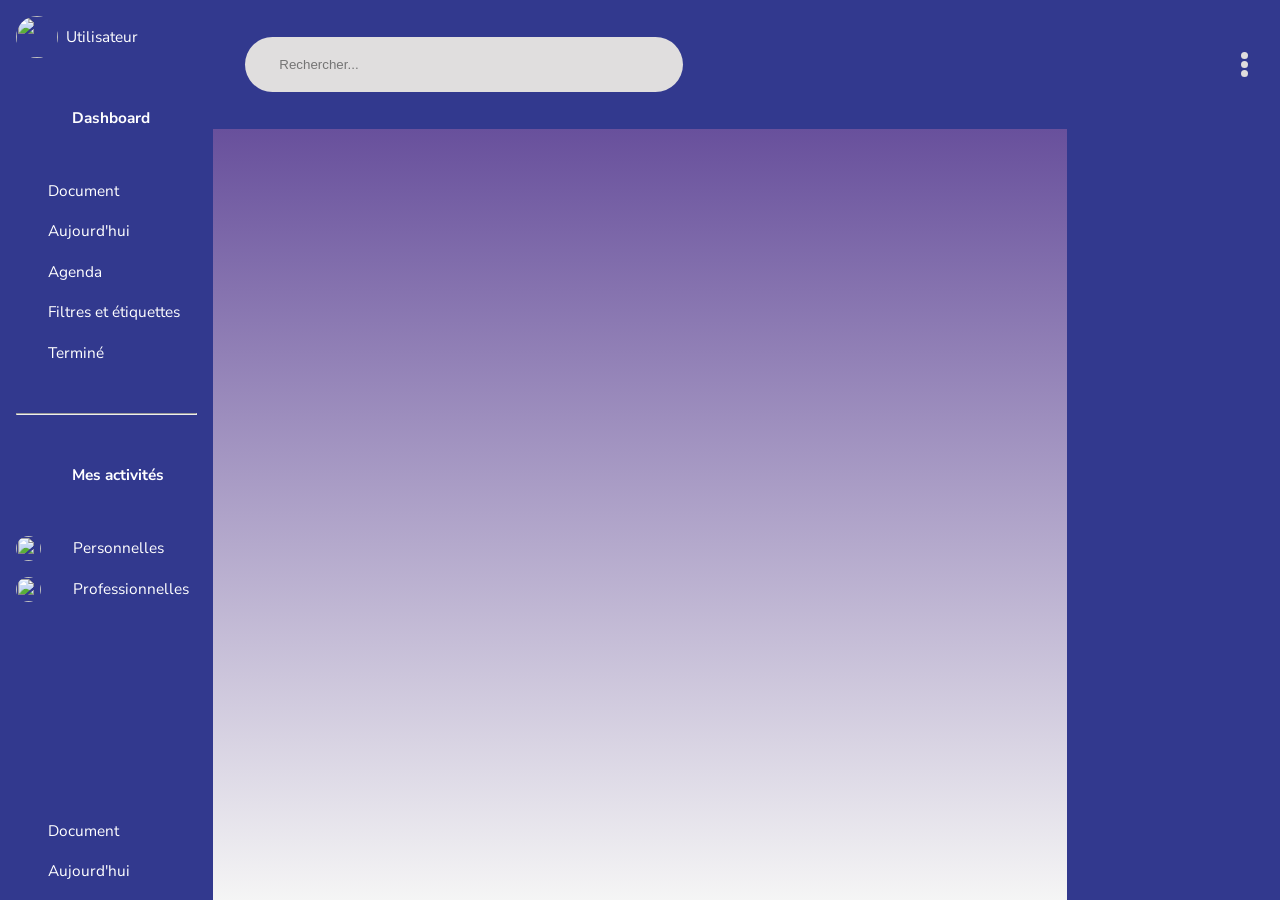
==== dashboard.html @ 20a37397 "feat(navbar): css de la navbar complet" ====
<!DOCTYPE html>
<html lang="fr">

<head>
  <meta charset="UTF-8" />
  <meta name="viewport" content="width=device-width, initial-scale=1.0" />
  <title>Document</title>
  <link rel="stylesheet" href="./assets/css/style.css" />
  <link rel="preconnect" href="https://fonts.googleapis.com" />
  <link rel="preconnect" href="https://fonts.gstatic.com" crossorigin />
  <link
    href="https://fonts.googleapis.com/css2?family=Nunito+Sans:ital,opsz,wght@0,6..12,200..1000;1,6..12,200..1000&display=swap"
    rel="stylesheet" />
  <script src="./assets/js/main.js"></script>
  <script src="https://code.iconify.design/iconify-icon/3.0.0/iconify-icon.min.js"></script>
</head>

<body class="dashboard-container">
  <header class="dashboard-header-container">

    <div class="input-text">
      <input type="text" placeholder="Rechercher..." />
      <iconify-icon icon="tabler:zoom" width="24" height="24" style="color:rgb(0, 0, 0)"></iconify-icon>
    </div>
    </div>

    <div class="burger-menu">
      <div class="burger-menu-dot"></div>
      <div class="burger-menu-dot"></div>
      <div class="burger-menu-dot"></div>
    </div>
  </header>
  <nav class="dashboard-nav-container">
    <div class="nav-header">
      <div class="nav-header-info-user">
        <div class="small-avatar-container">
          <img class="avatar"
            src="https://images.unsplash.com/photo-1580489944761-15a19d654956?q=80&w=1961&auto=format&fit=crop&ixlib=rb-4.1.0&ixid=M3wxMjA3fDB8MHxwaG90by1wYWdlfHx8fGVufDB8fHx8fA%3D%3D" />
        </div>
        <p>Utilisateur</p>
        <iconify-icon icon="fe:arrow-down" width="24" height="24" style="color:rgb(255, 255, 255)"></iconify-icon>
      </div>
      <div class="nav-header-icones">
        <iconify-icon icon="arcticons:hourlyreminder" width="24" height="24"
          style="color:rgb(255, 255, 255)"></iconify-icon>
        <iconify-icon icon="ep:menu" width="24" height="24" style="color:rgb(255, 255, 255)"></iconify-icon>
      </div>
    </div>
    <div class="dashboard-navigation-container">
      <p class="navigation-title">Dashboard</p>

      <ul class="navigation">
        <li>
          <iconify-icon icon="mingcute:shopping-bag-2-fill" width="24" height="24"
            style="color:rgb(255, 255, 255)"></iconify-icon>
          <p>Document</p>
        </li>

        <li> <iconify-icon icon="fluent-mdl2:event-date" width="24" height="24"
            style="color:rgb(255, 255, 255)"></iconify-icon>
          <p>Aujourd'hui</p>
        </li>
        <li> <iconify-icon icon="fontisto:date" width="24" height="24" style="color:rgb(255, 255, 255)"></iconify-icon>
          <p>Agenda</p>
        </li>
        <li>
          <iconify-icon icon="ep:menu" width="24" height="24" style="color:rgb(255, 255, 255)"></iconify-icon>
          <p>Filtres et étiquettes</p>
        </li>
        <li> <iconify-icon icon="material-symbols:check-small-rounded" width="24" height="24"
            style="color:rgb(255, 255, 255)"></iconify-icon>
          <p>Terminé</p>
        </li>
      </ul>
    </div>
    <hr>
    <p class="navigation-title">Mes activités</p>

    <div class="activity-navigation-container">

      <ul class="navigation">
        <li>
          <div class="tiny-avatar-container">
            <img 
            class="avatar"
              src="https://images.unsplash.com/photo-1750024774702-1fd1a377fdfb?q=80&w=1175&auto=format&fit=crop&ixlib=rb-4.1.0&ixid=M3wxMjA3fDB8MHxwaG90by1wYWdlfHx8fGVufDB8fHx8fA%3D%3D" />
          </div>
         <p>Personnelles</p>
        </li>
           <li>
          <div class="tiny-avatar-container">
            <img 
            class="avatar"
              src="https://images.unsplash.com/photo-1750024774702-1fd1a377fdfb?q=80&w=1175&auto=format&fit=crop&ixlib=rb-4.1.0&ixid=M3wxMjA3fDB8MHxwaG90by1wYWdlfHx8fGVufDB8fHx8fA%3D%3D" />
          </div>
          <p>Professionnelles</p>
         

        </li>
      </ul>
    </div>

    <div class="nav-footer">
     <ul class="navigation">
        <li>
          <iconify-icon icon="tabler:plus" width="24" height="24"
            style="color:rgb(255, 255, 255)"></iconify-icon>
          <p>Document</p>
        </li>

        <li> 
        <iconify-icon icon="line-md:question" width="24" height="24"
            style="color:rgb(255, 255, 255)"></iconify-icon>
          <p>Aujourd'hui</p>
        </li>
       </ul>
    </div>
  </nav>

  <main class="dashboard-main-container"></main>
  <div class="dashboard-filters-container"></div>
</body>

</html>
---- assets/css/style.css ----
*,
*::before,
*::after {
  margin: 0;
  padding: 0;
  box-sizing: border-box;
}

ul,
ol {
  list-style: none;
}

a {
  text-decoration: none;
  color: inherit;
  transition: color 0.3s ease-in;
}

img,
video,
figcaption,
figure {
  max-width: 100%;
  object-fit: cover;
}

body {
  font-size: clamp(0.9375rem, 1.2vw, 1rem);
  font-weight: 400;
  line-height: 1.6;
  font-family: "Nunito Sans", sans-serif;
}

p, li {
  font-size: clamp(0.9375rem, 1.2vw, 1rem);
  font-weight: 400;
  line-height: 1.6;
  font-family: "Nunito Sans", sans-serif;
}

button {
  font-size: clamp(0.9375rem, 1.2vw, 1rem);
  font-weight: 600;
  line-height: 1.6;
  font-family: "Nunito Sans", sans-serif;
}

h1 {
  font-size: clamp(2rem, 4vw, 2.5rem);
  font-weight: 700;
  line-height: 1.2;
  font-family: "Nunito Sans", sans-serif;
}

h2 {
  font-size: clamp(1.5rem, 3vw, 1.875rem);
  font-weight: 700;
  line-height: 1.3;
  font-family: "Nunito Sans", sans-serif;
}

h3 {
  font-size: clamp(1.25rem, 2.5vw, 1.5rem);
  font-weight: 800;
  line-height: 1.4;
  font-family: "Nunito Sans", sans-serif;
}

h4 {
  font-size: clamp(1.125rem, 2vw, 1.25rem);
  font-weight: 700;
  line-height: 1.4;
  font-family: "Nunito Sans", sans-serif;
}

:root {
  font-size: 16px;
}

body {
  font-family: "Nunito Sans", sans-serif;
  width: 100vw;
  height: 100vh;
}

img {
  width: 100%;
}

button {
  width: 100%;
  height: clamp(35px, 5vw, 45px);
  max-width: 163px;
  background-color: #32398E;
  color: #FFFDFD;
  border: none;
  border: none;
  border-radius: 30px;
}
button:hover {
  cursor: pointer;
}
button:hover {
  background-color: #9747FF;
  border: solid 3px #FFFDFD;
}
button:active {
  box-shadow: none;
  transition: 0.3s;
}

.btn-large {
  width: 100%;
  height: clamp(25px, 5vw, 29px);
  max-width: 411px;
}

.btn-small {
  width: 100%;
  height: clamp(25px, 5vw, 29px);
  max-width: 87px;
}

.btn-rectangle {
  width: 100%;
  height: clamp(35px, 5vw, 42px);
  max-width: 134px;
  border: none;
  border-radius: 10px;
}

input[type=text] {
  width: 100%;
  border: none;
  background-color: #E0DEDE;
  color: #000000;
  padding: 0 24px;
  outline: none;
}

input[type=checkbox] {
  width: 24px;
  height: 24px;
  background-color: #FFFFFF;
  color: #000000;
  border: none;
  border-radius: 50%;
  cursor: pointer;
}

.input-text {
  width: 100%;
  height: clamp(45px, 5vw, 55px);
  max-width: 438px;
  background-color: #E0DEDE;
  border: none;
  border-radius: 30px;
  display: flex;
  flex-direction: row;
  gap: 2px;
  align-items: center;
  justify-content: space-arround;
  padding: 5px 10px;
}

.input-text-purple-placeholder::placeholder {
  color: rgba(151, 71, 255, 0.5);
}

.round-icone-container {
  width: 24px;
  height: 24px;
  border: none;
  border-radius: 50%;
  background-color: #FFFFFF;
}

.small-avatar-container {
  width: 42px;
  height: 42px;
  border: none;
  border-radius: 50%;
}

.tiny-avatar-container {
  width: 25px;
  height: 25px;
  border: none;
  border-radius: 50%;
}

.avatar {
  object-fit: cover;
  width: 100%;
  height: 100%;
  border: none;
  border-radius: 50%;
}

.dashboard-nav-container {
  background-color: #32398E;
  grid-column: 1/3;
  grid-row: 1/8;
  color: #FFFFFF;
  padding: 1rem;
  display: flex;
  flex-direction: column;
  gap: 3rem;
}

.nav-header {
  display: flex;
  flex-direction: row;
  justify-content: space-between;
}

.nav-header-info-user {
  display: flex;
  flex-direction: row;
  gap: 0.5rem;
  align-items: center;
  cursor: pointer;
}

.nav-header-icones {
  display: flex;
  flex-direction: row;
  gap: 0.5rem;
  align-items: center;
  cursor: pointer;
}

.dashboard-navigation-container {
  display: flex;
  flex-direction: column;
  gap: 3rem;
}

.navigation-title {
  margin-left: 3.5rem;
  font-weight: 700;
}

.navigation {
  display: flex;
  flex-direction: column;
  gap: 1rem;
}

.navigation > li {
  display: flex;
  flex-direction: row;
  gap: 2rem;
  align-items: center;
  cursor: pointer;
}

.nav-footer {
  margin-top: auto;
}

.dashboard-main-container {
  background: no-repeat linear-gradient(#68509C, #F5F5F5);
  grid-column: 3/11;
  grid-row: 2/8;
  align-items: end;
  color: #FFFFFF;
}

.dashboard-filters-container {
  background-color: #32398E;
  grid-column: 11/13;
  grid-row: 2/8;
  color: #FFFFFF;
}

.dashboard-header-container {
  grid-column: 3/13;
  grid-row: 1/2;
  background-color: #32398E;
  display: flex;
  flex-direction: row;
  gap: 2px;
  align-items: center;
  justify-content: space-between;
  padding: 2rem;
  color: #FFFFFF;
}

.burger-menu {
  display: flex;
  flex-direction: column;
  gap: 2px;
}

.burger-menu-dot {
  width: 7px;
  height: 7px;
  background-color: #E0DEDE;
  border: none;
  border-radius: 50%;
}

.dashboard-container {
  display: grid;
  grid-template-columns: repeat(12, 1fr);
  grid-template-rows: repeat(7, 1fr);
  gap: 0;
}

/*# sourceMappingURL=style.css.map */
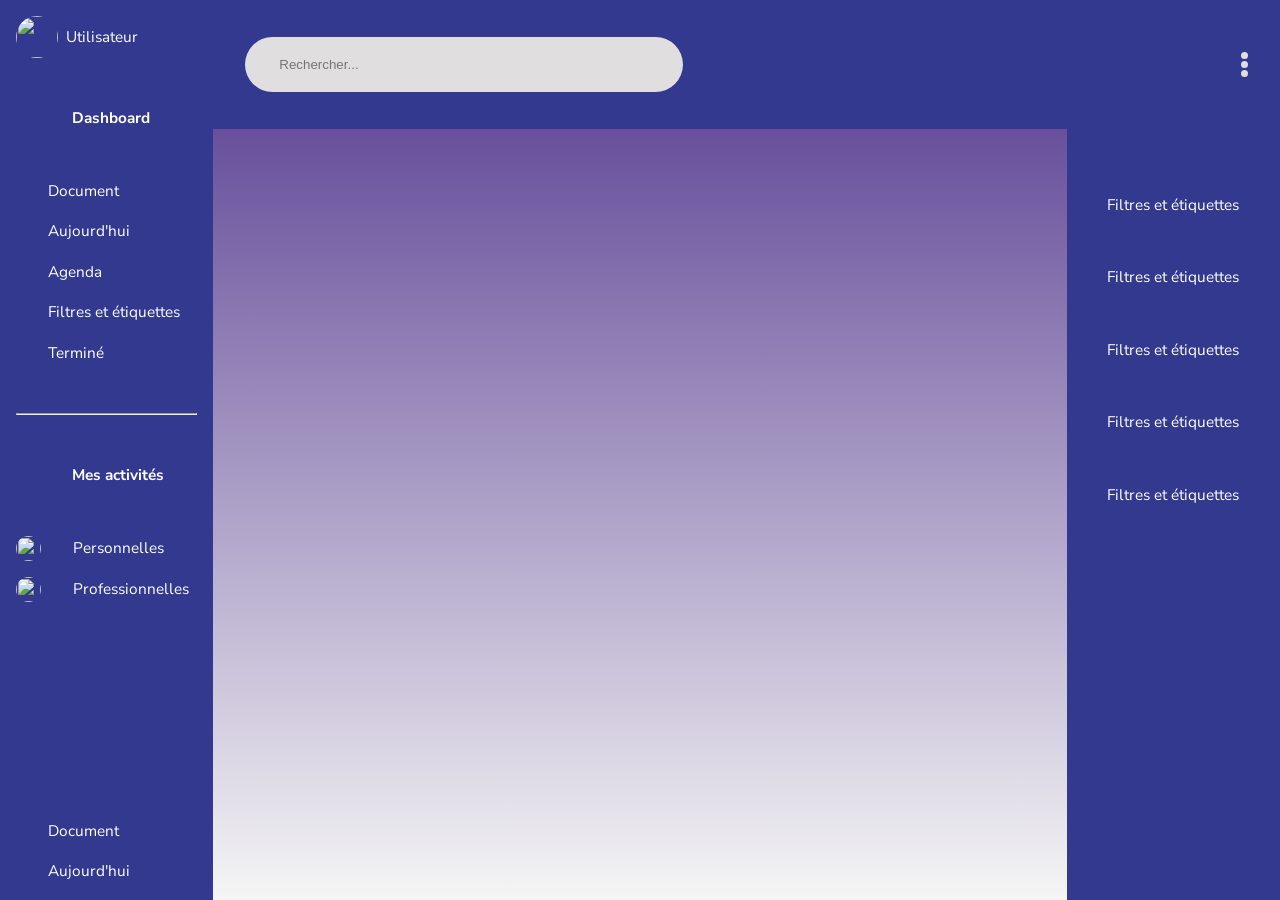
==== commit 5e1fa4f8: "feat(filters): intégration de la filters-bar complete" ====
--- a/dashboard.html
+++ b/dashboard.html
@@ -16,6 +16,7 @@
 </head>
 
 <body class="dashboard-container">
+
   <header class="dashboard-header-container">
 
     <div class="input-text">
@@ -118,7 +119,17 @@
   </nav>
 
   <main class="dashboard-main-container"></main>
-  <div class="dashboard-filters-container"></div>
+
+  <div class="dashboard-filters-container">
+  <ul class="filters-container">
+  <li>Filtres et étiquettes</li>
+  <li>Filtres et étiquettes</li>
+  <li>Filtres et étiquettes</li>
+  <li>Filtres et étiquettes</li>
+  <li>Filtres et étiquettes</li>
+  
+  </ul>
+  </div>
 </body>
 
 </html>
--- a/assets/css/style.css
+++ b/assets/css/style.css
@@ -247,8 +247,7 @@
   flex-direction: column;
   gap: 1rem;
 }
-
-.navigation > li {
+.navigation li {
   display: flex;
   flex-direction: row;
   gap: 2rem;
@@ -275,6 +274,17 @@
   color: #FFFFFF;
 }
 
+.filters-container {
+  display: flex;
+  flex-direction: column;
+  gap: 3rem;
+  align-items: center;
+  margin-top: 4rem;
+}
+.filters-container li {
+  cursor: pointer;
+}
+
 .dashboard-header-container {
   grid-column: 3/13;
   grid-row: 1/2;
@@ -292,6 +302,7 @@
   display: flex;
   flex-direction: column;
   gap: 2px;
+  cursor: pointer;
 }
 
 .burger-menu-dot {
